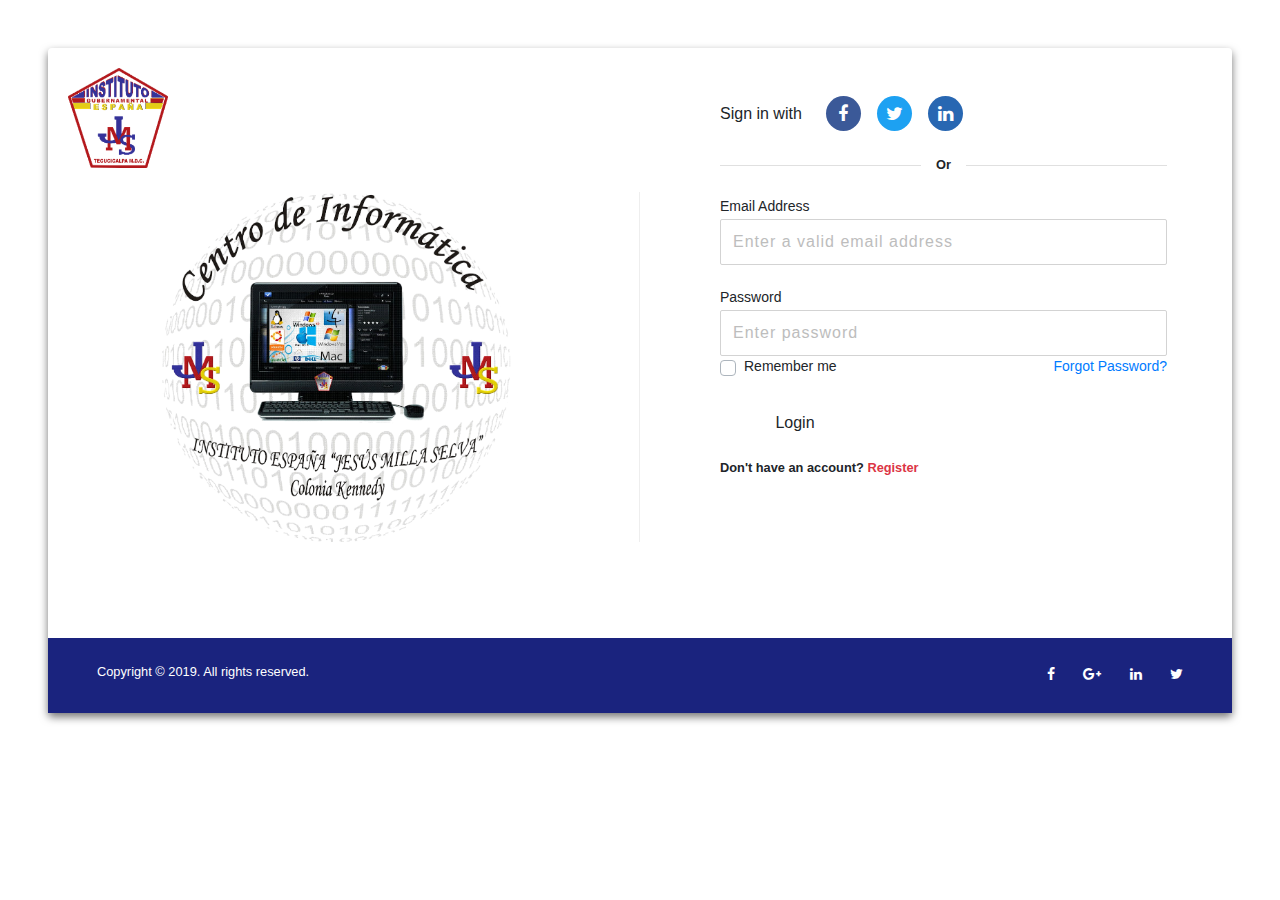
==== index.html @ cc702410 "Add files via upload" ====
<!DOCTYPE html>
<html>
<head>
    <meta charset="utf-8">
    <meta name="viewport" content="width=device-width, initial-scale=1">
    <title></title>
    <link rel="stylesheet" type="text/css" href="style.css">
    <link href="https://stackpath.bootstrapcdn.com/bootstrap/4.3.1/css/bootstrap.min.css" rel="stylesheet" />
    <link href="https://stackpath.bootstrapcdn.com/bootstrap/4.3.1/js/bootstrap.bundle.min.js" rel="stylesheet" />
    <link href="https://cdnjs.cloudflare.com/ajax/libs/jquery/3.2.1/jquery.min.js" rel="stylesheet" />
    <link href="https://cdnjs.cloudflare.com/ajax/libs/font-awesome/4.7.0/css/font-awesome.min.css" rel="stylesheet" />
</head>
<body>
<div class="container-fluid px-1 px-md-5 px-lg-1 px-xl-5 py-5 mx-auto">
    <div class="card card0 border-0">
        <div class="row d-flex">
            <div class="col-lg-6">
                <div class="card1 pb-5">
                    <div class="row">
                        <img src="MillaLogo.png" class="logo">
                    </div>
                    <div class="row px-3 justify-content-center mt-4 mb-5 border-line">
                        <img src="LogoCen.png" class="image">
                    </div>
                </div>
            </div>
            <div class="col-lg-6">
                <div class="card2 card border-0 px-4 py-5">
                    <div class="row mb-4 px-3">
                        <h6 class="mb-0 mr-4 mt-2">Sign in with</h6>
                        <div class="facebook text-center mr-3"><div class="fa fa-facebook"></div></div>
                        <div class="twitter text-center mr-3"><div class="fa fa-twitter"></div></div>
                        <div class="linkedin text-center mr-3"><div class="fa fa-linkedin"></div></div>
                    </div>
                    <div class="row px-3 mb-4">
                        <div class="line"></div>
                        <small class="or text-center">Or</small>
                        <div class="line"></div>
                    </div>
                    <div class="row px-3">
                        <label class="mb-1"><h6 class="mb-0 text-sm">Email Address</h6></label>
                        <input class="mb-4" type="text" name="email" placeholder="Enter a valid email address">
                    </div>
                    <div class="row px-3">
                        <label class="mb-1"><h6 class="mb-0 text-sm">Password</h6></label>
                        <input type="password" name="password" placeholder="Enter password">
                    </div>
                    <div class="row px-3 mb-4">
                        <div class="custom-control custom-checkbox custom-control-inline">
                            <input id="chk1" type="checkbox" name="chk" class="custom-control-input"> 
                            <label for="chk1" class="custom-control-label text-sm">Remember me</label>
                        </div>
                        <a href="#" class="ml-auto mb-0 text-sm">Forgot Password?</a>
                    </div>
                    <div class="row mb-3 px-3">
                        <button type="submit" class="btn btn-blue text-center">Login</button>
                    </div>
                    <div class="row mb-4 px-3">
                        <small class="font-weight-bold">Don't have an account? <a class="text-danger ">Register</a></small>
                    </div>
                </div>
            </div>
        </div>
        <div class="bg-blue py-4">
            <div class="row px-3">
                <small class="ml-4 ml-sm-5 mb-2">Copyright &copy; 2019. All rights reserved.</small>
                <div class="social-contact ml-4 ml-sm-auto">
                    <span class="fa fa-facebook mr-4 text-sm"></span>
                    <span class="fa fa-google-plus mr-4 text-sm"></span>
                    <span class="fa fa-linkedin mr-4 text-sm"></span>
                    <span class="fa fa-twitter mr-4 mr-sm-5 text-sm"></span>
                </div>
            </div>
        </div>
    </div>
</div>
</body>
</html>
---- style.css ----
body {
    color: #000;
    overflow-x: hidden;
    height: 100%;
    background-color: #B0BEC5;
    background-repeat: no-repeat;
}

.card0 {
    box-shadow: 0px 4px 8px 0px #757575;
    border-radius: 0px;
}

.card2 {
    margin: 0px 40px;
}

.logo {
    width: 100px;
    height: 100px;
    margin-top: 20px;
    margin-left: 35px;
}

.image {
    width: 350px;
    height: 350px;
}

.border-line {
    border-right: 1px solid #EEEEEE;
}

.facebook {
    background-color: #3b5998;
    color: #fff;
    font-size: 18px;
    padding-top: 5px;
    border-radius: 50%;
    width: 35px;
    height: 35px;
    cursor: pointer;
}

.twitter {
    background-color: #1DA1F2;
    color: #fff;
    font-size: 18px;
    padding-top: 5px;
    border-radius: 50%;
    width: 35px;
    height: 35px;
    cursor: pointer;
}

.linkedin {
    background-color: #2867B2;
    color: #fff;
    font-size: 18px;
    padding-top: 5px;
    border-radius: 50%;
    width: 35px;
    height: 35px;
    cursor: pointer;
}

.line {
    height: 1px;
    width: 45%;
    background-color: #E0E0E0;
    margin-top: 10px;
}

.or {
    width: 10%;
    font-weight: bold;
}

.text-sm {
    font-size: 14px !important;
}

::placeholder {
    color: #BDBDBD;
    opacity: 1;
    font-weight: 300
}

:-ms-input-placeholder {
    color: #BDBDBD;
    font-weight: 300
}

::-ms-input-placeholder {
    color: #BDBDBD;
    font-weight: 300
}

input, textarea {
    padding: 10px 12px 10px 12px;
    border: 1px solid lightgrey;
    border-radius: 2px;
    margin-bottom: 5px;
    margin-top: 2px;
    width: 100%;
    box-sizing: border-box;
    color: #2C3E50;
    font-size: 14px;
    letter-spacing: 1px;
}

input:focus, textarea:focus {
    -moz-box-shadow: none !important;
    -webkit-box-shadow: none !important;
    box-shadow: none !important;
    border: 1px solid #304FFE;
    outline-width: 0;
}

button:focus {
    -moz-box-shadow: none !important;
    -webkit-box-shadow: none !important;
    box-shadow: none !important;
    outline-width: 0;
}

a {
    color: inherit;
    cursor: pointer;
}

.btn-blue {
    background-color: #1A237E;
    width: 150px;
    color: #1a7acb;
    border-radius: 2px;
}

.btn-blue:hover {
    background-color: #000;
    cursor: pointer;
}

.bg-blue {
    color: #fff;
    background-color: #1A237E;
}

@media screen and (max-width: 991px) {
    .logo {
        margin-left: 0px;
    }

    .image {
        width: 300px;
        height: 220px;
    }

    .border-line {
        border-right: none;
    }

    .card2 {
        border-top: 1px solid #EEEEEE !important;
        margin: 0px 15px;
    }
}
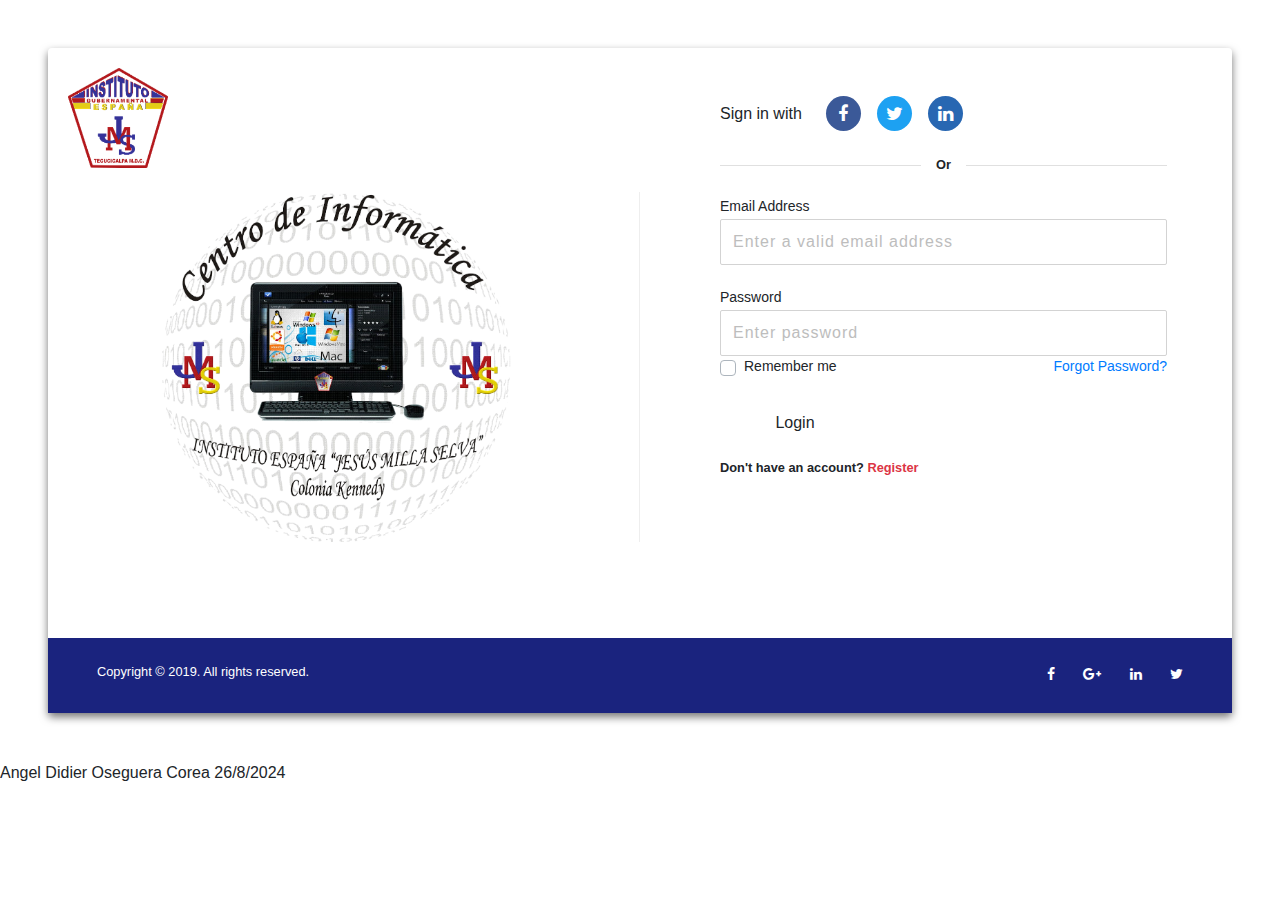
==== commit b2b9d250: "Update index.html" ====
--- a/index.html
+++ b/index.html
@@ -74,5 +74,6 @@
         </div>
     </div>
 </div>
+    Angel Didier Oseguera Corea 26/8/2024
 </body>
-</html>+</html>
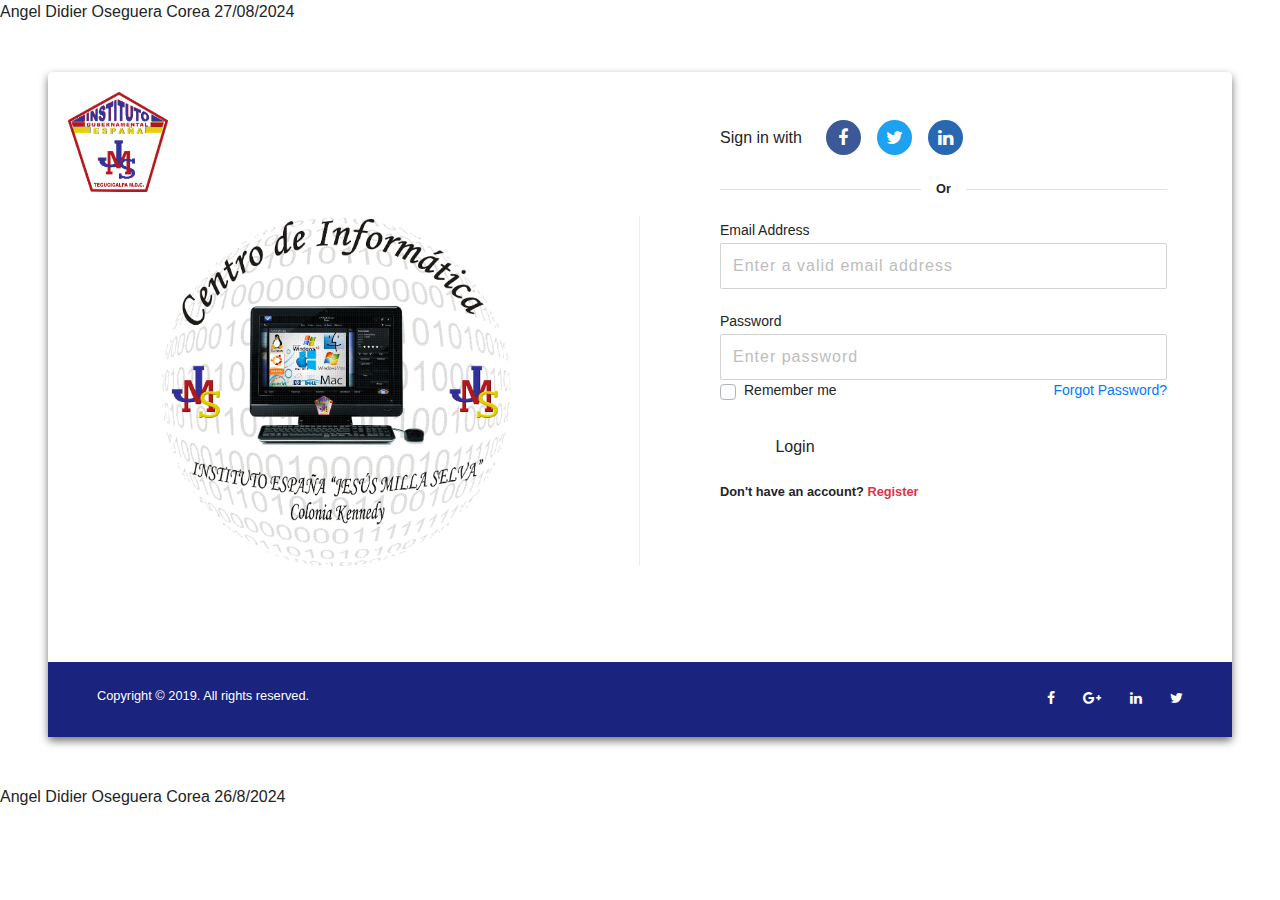
==== commit 9a2b0b51: "Angel Oseguera 27/08/2024 index.html" ====
--- a/index.html
+++ b/index.html
@@ -11,6 +11,7 @@
     <link href="https://cdnjs.cloudflare.com/ajax/libs/font-awesome/4.7.0/css/font-awesome.min.css" rel="stylesheet" />
 </head>
 <body>
+    Angel Didier Oseguera Corea 27/08/2024
 <div class="container-fluid px-1 px-md-5 px-lg-1 px-xl-5 py-5 mx-auto">
     <div class="card card0 border-0">
         <div class="row d-flex">
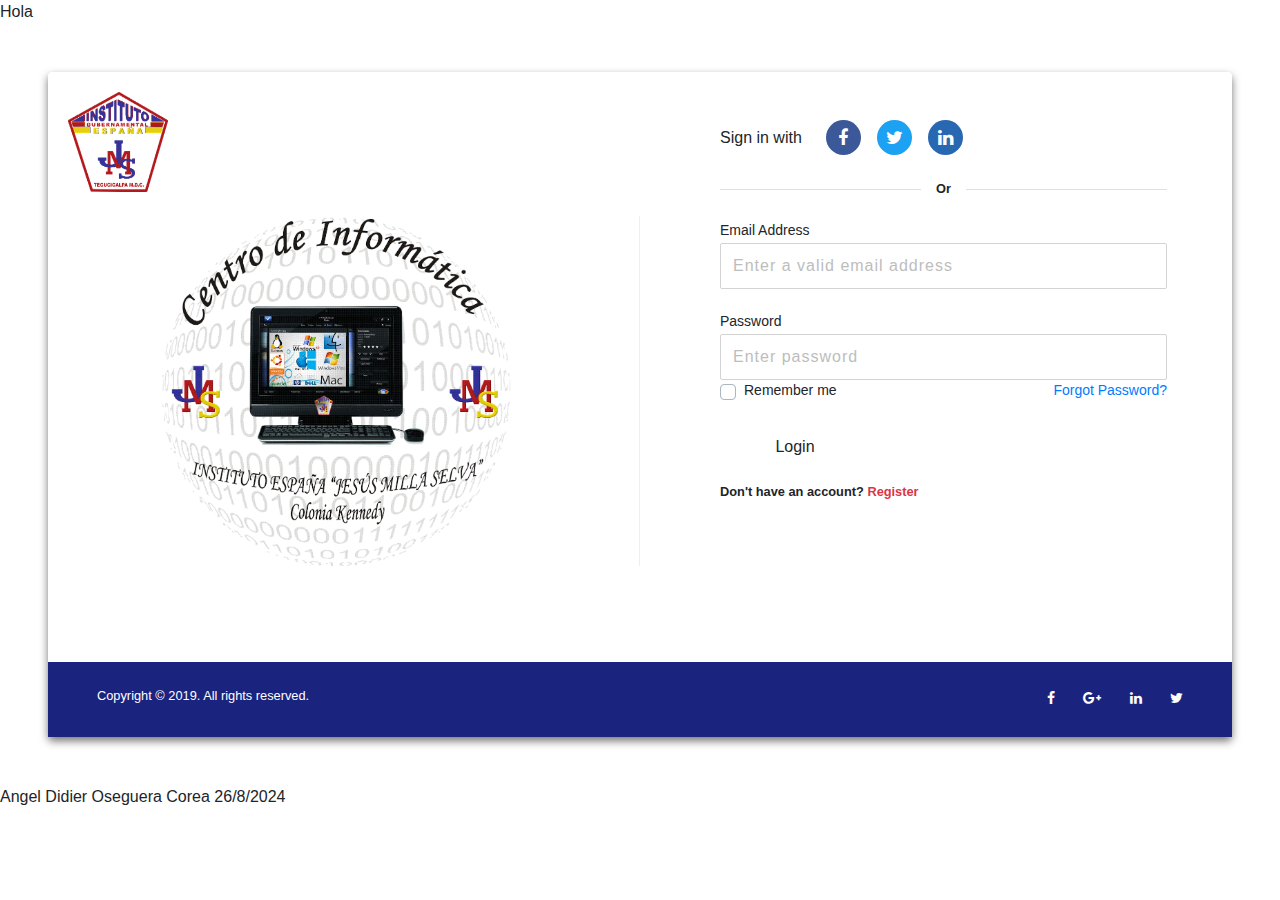
==== commit c8c511c0: "Angel 27/08 index.html" ====
--- a/index.html
+++ b/index.html
@@ -11,7 +11,7 @@
     <link href="https://cdnjs.cloudflare.com/ajax/libs/font-awesome/4.7.0/css/font-awesome.min.css" rel="stylesheet" />
 </head>
 <body>
-    Angel Didier Oseguera Corea 27/08/2024
+    Hola
 <div class="container-fluid px-1 px-md-5 px-lg-1 px-xl-5 py-5 mx-auto">
     <div class="card card0 border-0">
         <div class="row d-flex">
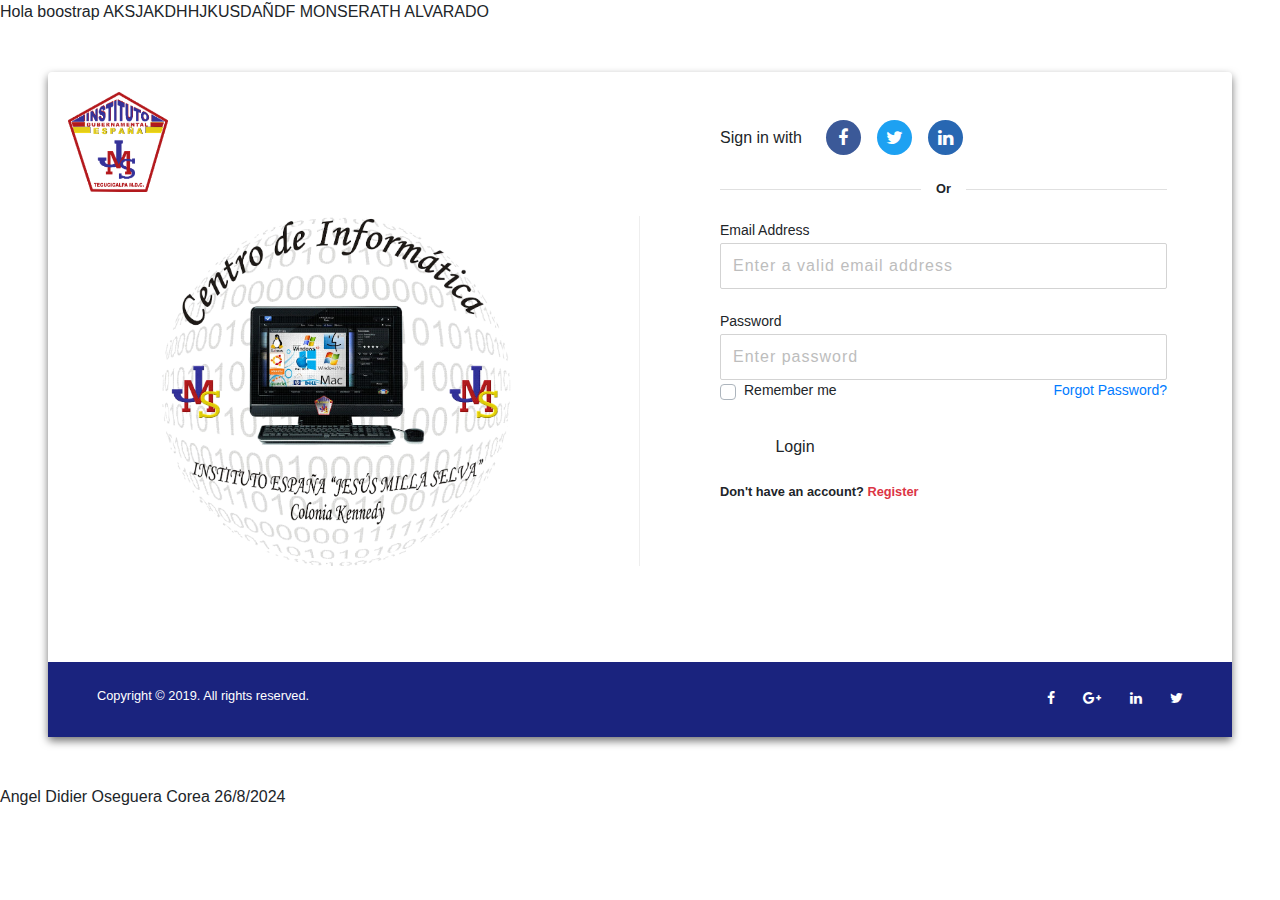
==== commit 15f2e4a6: "Monshit index.html" ====
--- a/index.html
+++ b/index.html
@@ -11,7 +11,7 @@
     <link href="https://cdnjs.cloudflare.com/ajax/libs/font-awesome/4.7.0/css/font-awesome.min.css" rel="stylesheet" />
 </head>
 <body>
-    Hola
+    Hola boostrap AKSJAKDHHJKUSDAÑDF MONSERATH ALVARADO
 <div class="container-fluid px-1 px-md-5 px-lg-1 px-xl-5 py-5 mx-auto">
     <div class="card card0 border-0">
         <div class="row d-flex">
